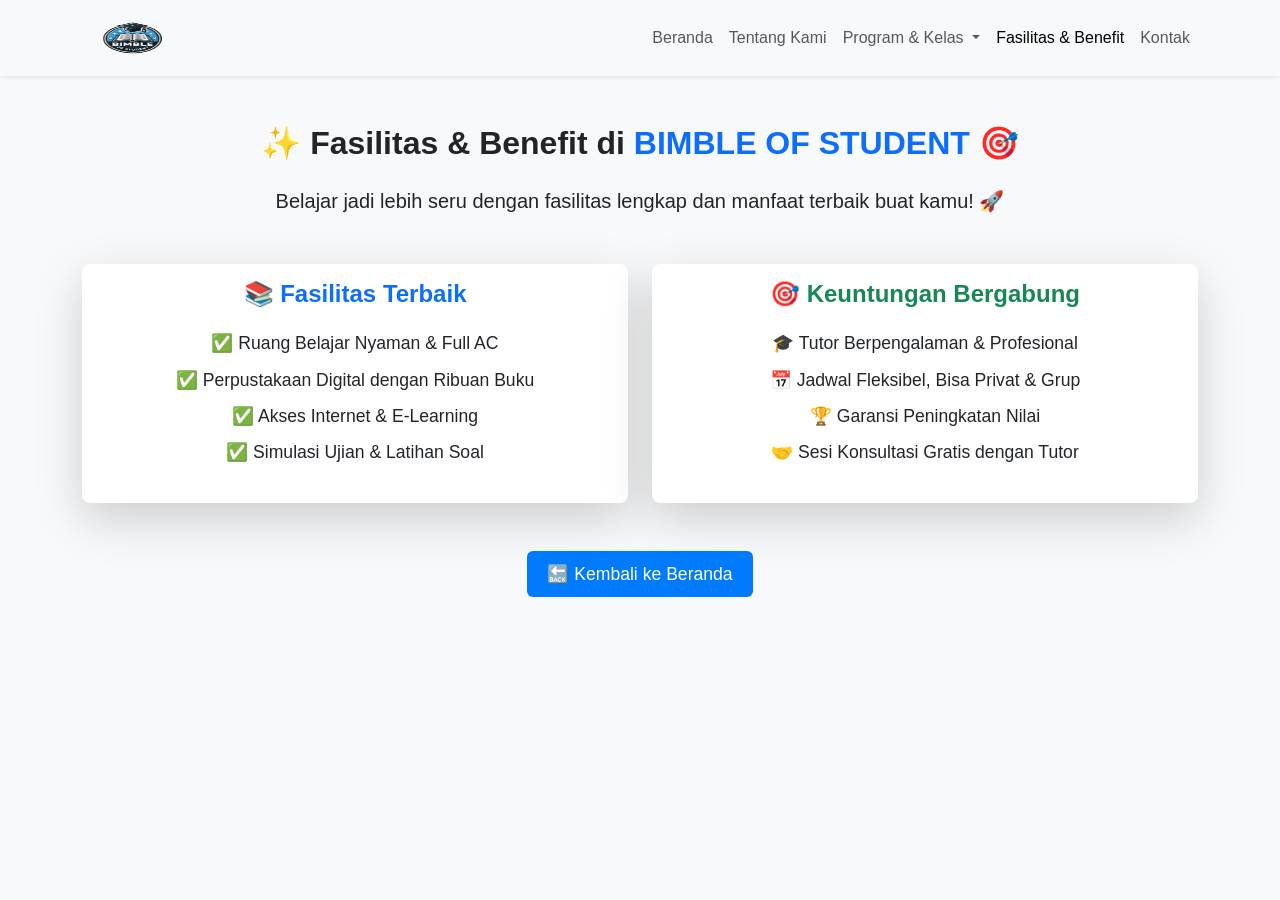
==== fasilitas.html @ 7ed8b90e "Laprak 2 PWEB" ====
<!DOCTYPE html>
<html lang="id">
<head>
    <meta charset="UTF-8">
    <meta name="viewport" content="width=device-width, initial-scale=1">
    <title>Fasilitas & Benefit - BIMBLE OF STUDENT</title>
    <link rel="stylesheet" href="https://cdn.jsdelivr.net/npm/bootstrap@5.0.2/dist/css/bootstrap.min.css">
    <link rel="stylesheet" href="assets/style/fasilitas.css">
    <link rel="icon" type="image/png" href="assets/image/logo (2).png">
</head>
<body>
    <nav class="navbar navbar-expand-lg navbar-light bg-light shadow-sm">
        <div class="container">
            <a class="navbar-brand" href="index.html">
                <img src="assets/image/logo (2).png" alt="Logo" width="100" height="50">
            </a>              
            <button class="navbar-toggler" type="button" data-bs-toggle="collapse" data-bs-target="#navbarNav">
                <span class="navbar-toggler-icon"></span>
            </button>
            <div class="collapse navbar-collapse" id="navbarNav">
                <ul class="navbar-nav ms-auto">
                    <li class="nav-item"><a class="nav-link" href="index.html">Beranda</a></li>
                    <li class="nav-item"><a class="nav-link" href="tentang.html">Tentang Kami</a></li>
                    <li class="nav-item dropdown">
                        <a class="nav-link dropdown-toggle" href="#" id="navbarDropdown" data-bs-toggle="dropdown">
                            Program & Kelas
                        </a>
                        <ul class="dropdown-menu">
                            <li><a class="dropdown-item" href="privat.html">Privat</a></li>
                            <li><a class="dropdown-item" href="grup.html">Grup</a></li>
                        </ul>
                    </li>
                    <li class="nav-item"><a class="nav-link active" href="fasilitas.html">Fasilitas & Benefit</a></li>
                    <li class="nav-item"><a class="nav-link" href="kontak.html">Kontak</a></li>
                </ul>
            </div>
        </div>
    </nav>
    <section id="fasilitas-benefit" class="py-5 text-center">
        <div class="container">
            <h2 class="fw-bold mb-4">✨ Fasilitas & Benefit di <span class="text-primary">BIMBLE OF STUDENT</span> 🎯</h2>
            <p class="lead">Belajar jadi lebih seru dengan fasilitas lengkap dan manfaat terbaik buat kamu! 🚀</p>
            <div class="row mt-5">
                <div class="col-md-6">
                    <div class="card shadow-lg border-0 rounded-3 mb-4">
                        <div class="card-body">
                            <h4 class="fw-bold text-primary">📚 Fasilitas Terbaik</h4>
                            <ul class="list-unstyled mt-3">
                                <li>✅ Ruang Belajar Nyaman & Full AC</li>
                                <li>✅ Perpustakaan Digital dengan Ribuan Buku</li>
                                <li>✅ Akses Internet & E-Learning</li>
                                <li>✅ Simulasi Ujian & Latihan Soal</li>
                            </ul>
                        </div>
                    </div>
                </div>
                <div class="col-md-6">
                    <div class="card shadow-lg border-0 rounded-3 mb-4">
                        <div class="card-body">
                            <h4 class="fw-bold text-success">🎯 Keuntungan Bergabung</h4>
                            <ul class="list-unstyled mt-3">
                                <li>🎓 Tutor Berpengalaman & Profesional</li>
                                <li>📅 Jadwal Fleksibel, Bisa Privat & Grup</li>
                                <li>🏆 Garansi Peningkatan Nilai</li>
                                <li>🤝 Sesi Konsultasi Gratis dengan Tutor</li>
                            </ul>
                        </div>
                    </div>
                </div>
            </div>

            <a href="index.html" class="btn btn-primary mt-4">🔙 Kembali ke Beranda</a>
        </div>
    </section>

    <script src="https://cdn.jsdelivr.net/npm/bootstrap@5.0.2/dist/js/bootstrap.bundle.min.js"></script>
</body>
</html>
---- assets/style/fasilitas.css ----
body {
    font-family: 'Arial', sans-serif;
    background-color: #f8f9fa;
}

h2 {
    font-size: 2rem;
}

.card {
    transition: transform 0.3s ease-in-out;
}

.card:hover {
    transform: scale(1.05);
}

.btn-primary {
    background-color: #007bff;
    border: none;
    padding: 10px 20px;
    font-size: 1.1rem;
}

.btn-primary:hover {
    background-color: #0056b3;
}

.list-unstyled li {
    font-size: 1.1rem;
    padding: 5px 0;
}
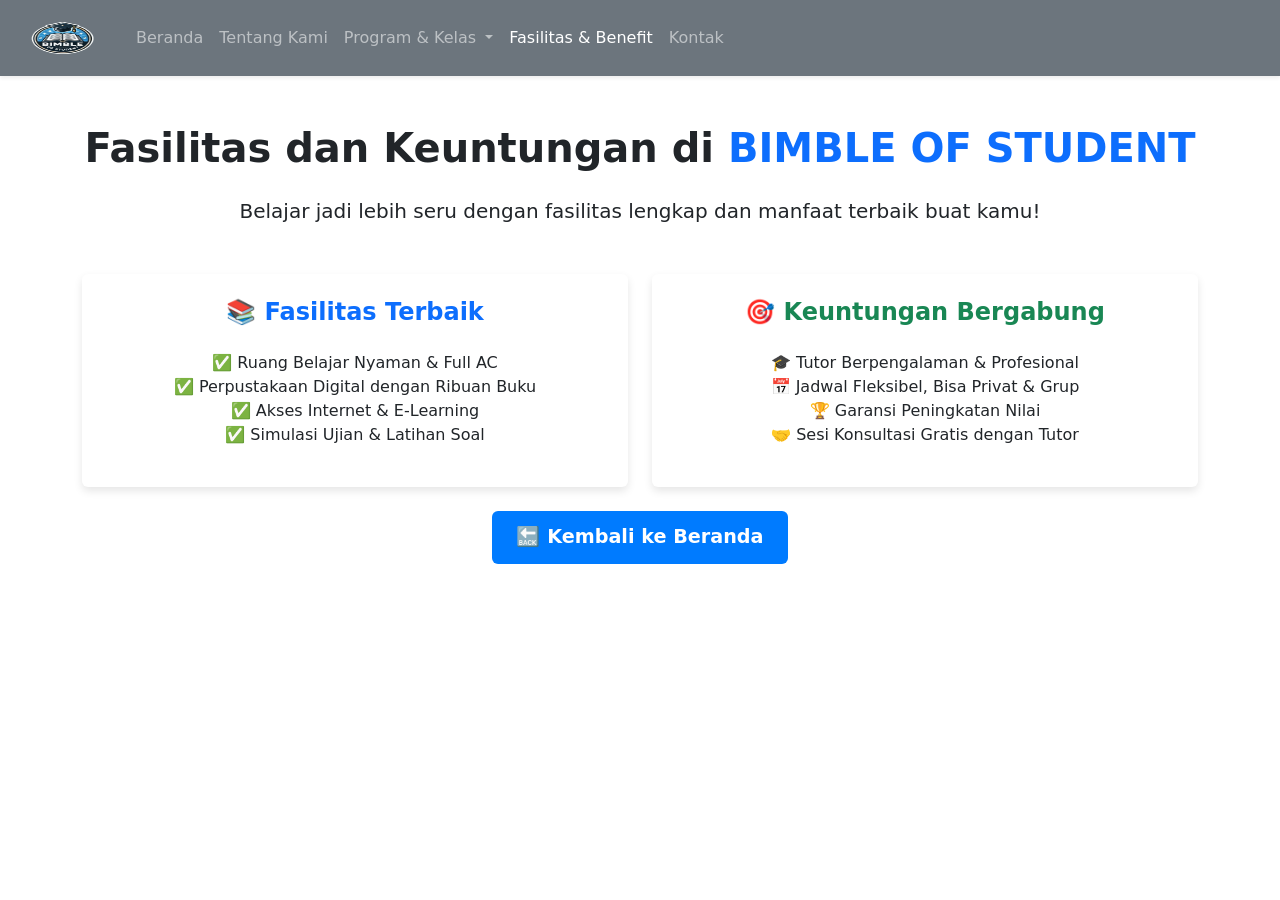
==== commit 9f54b6d4: "Mengubah File" ====
--- a/fasilitas.html
+++ b/fasilitas.html
@@ -3,68 +3,74 @@
 <head>
     <meta charset="UTF-8">
     <meta name="viewport" content="width=device-width, initial-scale=1">
-    <title>Fasilitas & Benefit - BIMBLE OF STUDENT</title>
+    <title>Fasilitas & Keuntungan - BIMBLE OF STUDENT</title>
+    <meta name="description" content="Temukan fasilitas terbaik dan berbagai keuntungan belajar di BIMBLE OF STUDENT, termasuk ruang belajar nyaman, tutor berpengalaman, dan akses e-learning.">
     <link rel="stylesheet" href="https://cdn.jsdelivr.net/npm/bootstrap@5.0.2/dist/css/bootstrap.min.css">
     <link rel="stylesheet" href="assets/style/fasilitas.css">
     <link rel="icon" type="image/png" href="assets/image/logo (2).png">
 </head>
 <body>
-    <nav class="navbar navbar-expand-lg navbar-light bg-light shadow-sm">
-        <div class="container">
-            <a class="navbar-brand" href="index.html">
-                <img src="assets/image/logo (2).png" alt="Logo" width="100" height="50">
-            </a>              
-            <button class="navbar-toggler" type="button" data-bs-toggle="collapse" data-bs-target="#navbarNav">
-                <span class="navbar-toggler-icon"></span>
-            </button>
-            <div class="collapse navbar-collapse" id="navbarNav">
-                <ul class="navbar-nav ms-auto">
-                    <li class="nav-item"><a class="nav-link" href="index.html">Beranda</a></li>
-                    <li class="nav-item"><a class="nav-link" href="tentang.html">Tentang Kami</a></li>
-                    <li class="nav-item dropdown">
-                        <a class="nav-link dropdown-toggle" href="#" id="navbarDropdown" data-bs-toggle="dropdown">
-                            Program & Kelas
-                        </a>
-                        <ul class="dropdown-menu">
-                            <li><a class="dropdown-item" href="privat.html">Privat</a></li>
-                            <li><a class="dropdown-item" href="grup.html">Grup</a></li>
-                        </ul>
-                    </li>
-                    <li class="nav-item"><a class="nav-link active" href="fasilitas.html">Fasilitas & Benefit</a></li>
-                    <li class="nav-item"><a class="nav-link" href="kontak.html">Kontak</a></li>
-                </ul>
+    <body class="bg-white">
+        <nav class="navbar navbar-expand-lg navbar-dark bg-secondary shadow-sm">
+            <div class="container-fluid">
+                <a class="navbar-brand" href="index.html">
+                    <img src="assets/image/logo (2).png" alt="Logo" width="100" height="50">
+                </a>              
+                <button class="navbar-toggler" type="button" data-bs-toggle="collapse" data-bs-target="#navbarSupportedContent" aria-controls="navbarSupportedContent" aria-expanded="false" aria-label="Toggle navigation">
+                    <span class="navbar-toggler-icon"></span>
+                </button>
+                <div class="collapse navbar-collapse" id="navbarSupportedContent">
+                    <ul class="navbar-nav me-auto mb-2 mb-lg-0">
+                        <li class="nav-item">
+                            <a class="nav-link" href="index.html">Beranda</a>
+                        </li>
+                        <li class="nav-item">
+                            <a class="nav-link" href="tentang.html">Tentang Kami</a>  
+                        </li>
+                        <li class="nav-item dropdown">
+                            <a class="nav-link dropdown-toggle" href="#" id="navbarDropdown" role="button" data-bs-toggle="dropdown" aria-expanded="false">
+                                Program & Kelas
+                            </a>
+                            <ul class="dropdown-menu" aria-labelledby="navbarDropdown">
+                                <li><a class="dropdown-item" href="privat.html">Privat</a></li>
+                                <li><a class="dropdown-item" href="grup.html">Grup</a></li>
+                            </ul>
+                        </li>
+                        <li class="nav-item">
+                            <a class="nav-link active" href="fasilitas.html">Fasilitas & Benefit</a>
+                        </li>
+                        <li class="nav-item">
+                            <a class="nav-link" href="kontak.html">Kontak</a>
+                        </li>
+                    </ul>
+                </div>
             </div>
-        </div>
-    </nav>
+        </nav>
     <section id="fasilitas-benefit" class="py-5 text-center">
         <div class="container">
-            <h2 class="fw-bold mb-4">✨ Fasilitas & Benefit di <span class="text-primary">BIMBLE OF STUDENT</span> 🎯</h2>
-            <p class="lead">Belajar jadi lebih seru dengan fasilitas lengkap dan manfaat terbaik buat kamu! 🚀</p>
+            <h2 class="mb-4">Fasilitas dan Keuntungan di <span class="text-primary">BIMBLE OF STUDENT</span></h2>
+            <p class="lead">Belajar jadi lebih seru dengan fasilitas lengkap dan manfaat terbaik buat kamu!</p>
             <div class="row mt-5">
                 <div class="col-md-6">
-                    <div class="card shadow-lg border-0 rounded-3 mb-4">
-                        <div class="card-body">
-                            <h4 class="fw-bold text-primary">📚 Fasilitas Terbaik</h4>
-                            <ul class="list-unstyled mt-3">
-                                <li>✅ Ruang Belajar Nyaman & Full AC</li>
-                                <li>✅ Perpustakaan Digital dengan Ribuan Buku</li>
-                                <li>✅ Akses Internet & E-Learning</li>
-                                <li>✅ Simulasi Ujian & Latihan Soal</li>
-                            </ul>
-                        </div>
+                    <div class="card p-4">
+                        <h4 class="fw-bold text-primary">📚 Fasilitas Terbaik</h4>
+                        <ul class="list-unstyled mt-3">
+                            <li>✅ Ruang Belajar Nyaman & Full AC</li>
+                            <li>✅ Perpustakaan Digital dengan Ribuan Buku</li>
+                            <li>✅ Akses Internet & E-Learning</li>
+                            <li>✅ Simulasi Ujian & Latihan Soal</li>
+                        </ul>
                     </div>
                 </div>
                 <div class="col-md-6">
-                    <div class="card shadow-lg border-0 rounded-3 mb-4">
-                        <div class="card-body">
-                            <h4 class="fw-bold text-success">🎯 Keuntungan Bergabung</h4>
-                            <ul class="list-unstyled mt-3">
-                                <li>🎓 Tutor Berpengalaman & Profesional</li>
-                                <li>📅 Jadwal Fleksibel, Bisa Privat & Grup</li>
-                                <li>🏆 Garansi Peningkatan Nilai</li>
-                                <li>🤝 Sesi Konsultasi Gratis dengan Tutor</li>
-                            </ul>
-                        </div>
+                    <div class="card p-4">
+                        <h4 class="fw-bold text-success">🎯 Keuntungan Bergabung</h4>
+                        <ul class="list-unstyled mt-3">
+                            <li>🎓 Tutor Berpengalaman & Profesional</li>
+                            <li>📅 Jadwal Fleksibel, Bisa Privat & Grup</li>
+                            <li>🏆 Garansi Peningkatan Nilai</li>
+                            <li>🤝 Sesi Konsultasi Gratis dengan Tutor</li>
+                        </ul>
                     </div>
                 </div>
             </div>
@@ -72,7 +78,6 @@
             <a href="index.html" class="btn btn-primary mt-4">🔙 Kembali ke Beranda</a>
         </div>
     </section>
-
     <script src="https://cdn.jsdelivr.net/npm/bootstrap@5.0.2/dist/js/bootstrap.bundle.min.js"></script>
 </body>
 </html>
--- a/assets/style/fasilitas.css
+++ b/assets/style/fasilitas.css
@@ -1,32 +1,22 @@
-body {
-    font-family: 'Arial', sans-serif;
-    background-color: #f8f9fa;
+h2 {
+    font-size: 2.5rem;
+    font-weight: bold;
 }
-
-h2 {
-    font-size: 2rem;
-}
-
 .card {
     transition: transform 0.3s ease-in-out;
+    border: none;
+    box-shadow: 0 4px 8px rgba(0, 0, 0, 0.1);
 }
-
 .card:hover {
     transform: scale(1.05);
 }
-
 .btn-primary {
     background-color: #007bff;
     border: none;
-    padding: 10px 20px;
-    font-size: 1.1rem;
+    padding: 12px 24px;
+    font-size: 1.2rem;
+    font-weight: bold;
 }
-
 .btn-primary:hover {
     background-color: #0056b3;
 }
-
-.list-unstyled li {
-    font-size: 1.1rem;
-    padding: 5px 0;
-}
